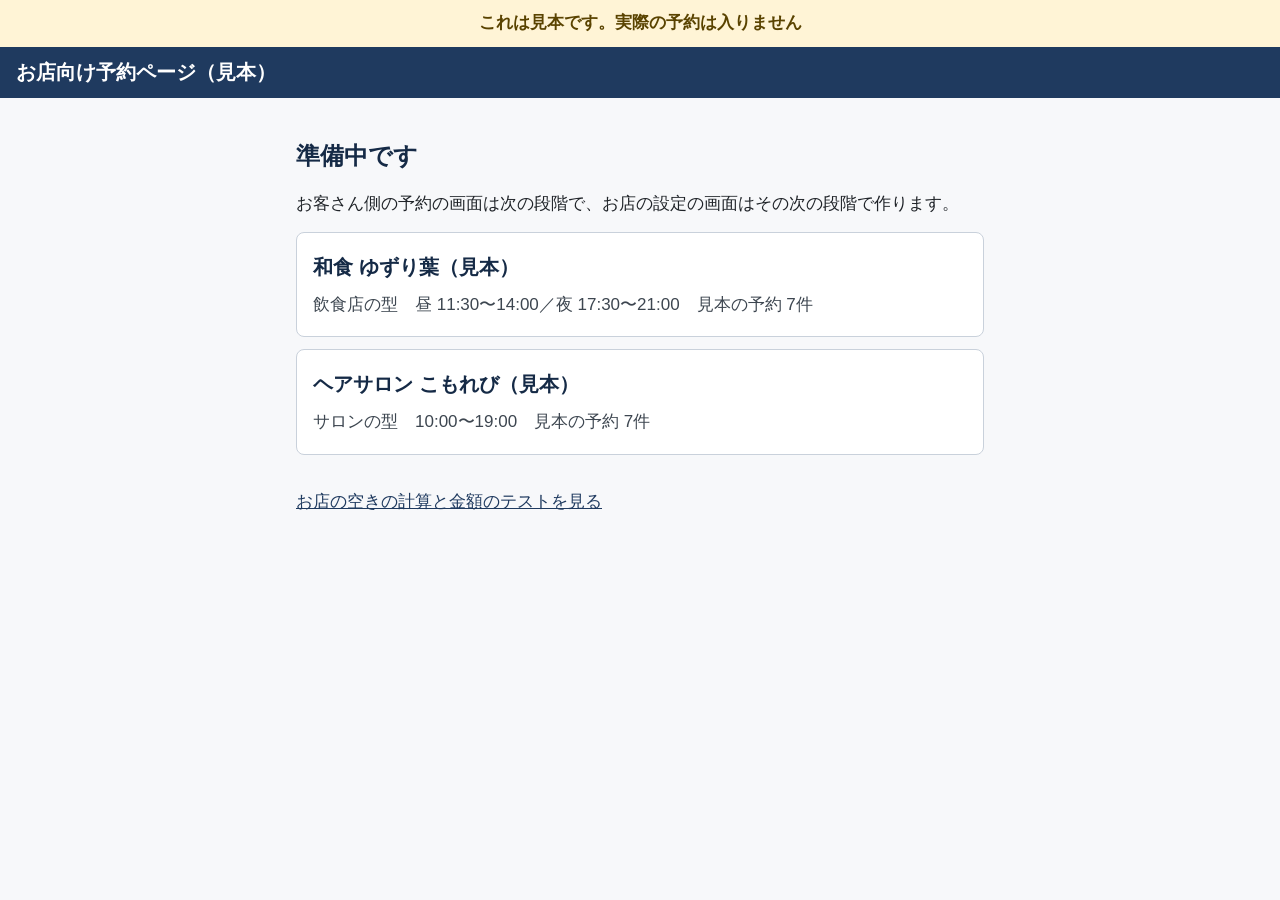
==== shop/index.html @ e0e515ce "お店向け予約ページ 段階1：骨組み・設定データの形・見本の2店・空きの計算・テスト - shop/CLAUDE.md（作業指示書2）を追加 - shop/js/shops.js：お店の設定の形、和食 " ====
<!DOCTYPE html>
<html lang="ja">
<head>
  <meta charset="UTF-8">
  <meta name="viewport" content="width=device-width, initial-scale=1">
  <meta name="description" content="但馬の小さなお店向けの予約ページの見本です。実際の予約は入りません。">
  <title>お店向け予約ページ（見本）</title>
  <link rel="stylesheet" href="css/style.css">
</head>
<body data-color="navy">
  <!-- 全画面に出す「見本です」のお知らせ -->
  <p class="demo-notice" id="demo-notice"></p>

  <header class="site-header">
    <p class="site-name" id="site-name">お店向け予約ページ（見本）</p>
  </header>

  <main class="page" id="app"></main>

  <!-- 読みこむ順番に意味がある：お店の設定 → 計算 → 金額 → 書き方 → 保存 → 画面 -->
  <script src="js/shops.js"></script>
  <script src="js/availability.js"></script>
  <script src="js/price.js"></script>
  <script src="js/format.js"></script>
  <script src="js/store.js"></script>
  <script src="js/app.js"></script>
</body>
</html>
---- shop/css/style.css ----
/* =============================================================
   shop/css/style.css — お店向け予約ページの見た目
   レッスン予約の css/style.css を写したもの（iPhone の入力欄の指定もそのまま入っている）。
   お店の色は、5色から選ぶ（body の data-color で切りかえる）。
   ============================================================= */

:root {
  /* お店の色（既定は紺）。下の body[data-color] で5色を切りかえる */
  --color-main: #1f3a5f;
  --color-main-dark: #152a46;
  --color-main-light: #e8eef6;

  --color-text: #1f2328;      /* 本文 */
  --color-text-sub: #3d4650;  /* 説明文（薄くしすぎない） */
  --color-bg: #f7f8fa;
  --color-surface: #ffffff;
  --color-border: #c9d1db;

  --color-notice-bg: #fff4d6; /* 「見本です」の帯 */
  --color-notice-text: #5a4300;

  --color-few: #7a5200;       /* △ 残りわずか（せかさない落ち着いた茶） */
  --color-none-bg: #eceef1;   /* × の日の地（赤で塗らない） */
  --color-none-text: #5b636d; /* × の日の文字（読める濃さ） */
  --color-error: #8a3b00;     /* 入力のまちがい */

  --color-ok: #1e6b3a;        /* テストの成功 */
  --color-ng: #8a3b00;        /* テストの失敗（赤で塗らない） */

  --font-size-base: 17px;
  --line-height: 1.8;
  --tap-height: 48px;         /* ボタンの高さの下限 */
  --radius: 8px;
}

/* お店の色（5色）。設定の color と同じ名前 */
body[data-color="navy"]  { --color-main: #1f3a5f; --color-main-dark: #152a46; --color-main-light: #e8eef6; }
body[data-color="green"] { --color-main: #2e5a44; --color-main-dark: #1f3f30; --color-main-light: #e6f0ea; }
body[data-color="brown"] { --color-main: #5c4330; --color-main-dark: #402e20; --color-main-light: #f2ebe4; }
body[data-color="wine"]  { --color-main: #6b2f3a; --color-main-dark: #4c2029; --color-main-light: #f4e8ea; }
body[data-color="gray"]  { --color-main: #3a3f45; --color-main-dark: #26292d; --color-main-light: #eceef0; }


* { box-sizing: border-box; }

html { font-size: var(--font-size-base); }

body {
  margin: 0;
  background: var(--color-bg);
  color: var(--color-text);
  font-family: "Hiragino Sans", "Hiragino Kaku Gothic ProN", "Noto Sans JP", "Yu Gothic", Meiryo, sans-serif;
  line-height: var(--line-height);
}

a { color: var(--color-main); }

/* 「これは見本です」の帯 */
.demo-notice {
  margin: 0;
  padding: 8px 16px;
  background: var(--color-notice-bg);
  color: var(--color-notice-text);
  text-align: center;
  font-weight: bold;
}

.site-header {
  background: var(--color-main);
  color: #fff;
  padding: 8px 16px;
  display: flex;
  flex-wrap: wrap;
  align-items: center;
  justify-content: space-between;
  gap: 4px 16px;
}

/* お客さん側・教室側の切り替え */
.mode-switch { display: flex; flex-wrap: wrap; align-items: center; gap: 4px 8px; }
.mode-btn {
  min-height: var(--tap-height);
  padding: 6px 14px;
  border: 2px solid #fff;
  border-radius: var(--radius);
  background: transparent;
  color: #fff;
  font-weight: bold;
  cursor: pointer;
}
.mode-btn[aria-pressed="true"] { background: #fff; color: var(--color-main-dark); }
.mode-note { font-size: 0.9rem; }

.site-name {
  margin: 0;
  font-size: 1.15rem;
  font-weight: bold;
}

.page {
  max-width: 720px;
  margin: 0 auto;
  padding: 24px 16px 48px;
}

/* 本文と「選んだ内容」を並べる枠（スマホでは本文だけ） */
.layout {
  max-width: 1100px;
  margin: 0 auto;
}
.layout > .page { margin: 0 auto; }

h1 {
  font-size: 1.4rem;
  color: var(--color-main-dark);
  line-height: 1.5;
}

h2 {
  font-size: 1.2rem;
  color: var(--color-main-dark);
  margin: 0 0 8px;
}

p { margin: 0 0 12px; }

.sub { color: var(--color-text-sub); font-size: 1rem; }

.section { margin-top: 32px; }

/* ---------- ボタン ---------- */
button { font: inherit; }

.btn {
  display: inline-flex;
  align-items: center;
  justify-content: center;
  min-height: var(--tap-height);
  padding: 10px 24px;
  border-radius: var(--radius);
  border: 2px solid var(--color-main);
  font-weight: bold;
  cursor: pointer;
}
.btn-primary { background: var(--color-main); color: #fff; }
.btn-primary:hover { background: var(--color-main-dark); }
.btn-secondary { background: var(--color-surface); color: var(--color-main); }
.btn-secondary:hover { background: var(--color-main-light); }
.btn-large { min-height: 56px; font-size: 1.15rem; padding: 12px 40px; }

.actions { margin: 24px 0 8px; }
.actions .btn { width: 100%; }

button:focus-visible, input:focus-visible, textarea:focus-visible {
  outline: 3px solid #f0b400;
  outline-offset: 2px;
}

/* ---------- 手順の見出し ---------- */
.step-head {
  display: flex;
  align-items: center;
  justify-content: space-between;
  gap: 12px;
  margin-bottom: 4px;
}
.btn-back {
  min-height: var(--tap-height);
  padding: 8px 16px 8px 8px;
  border: none;
  background: none;
  color: var(--color-main);
  font-weight: bold;
  cursor: pointer;
  text-decoration: underline;
}
.step-count { margin: 0; color: var(--color-text-sub); font-size: 1rem; }

/* ---------- トップ ---------- */
.hero {
  background: var(--color-surface);
  border: 1px solid var(--color-border);
  border-radius: var(--radius);
  padding: 24px 20px;
  text-align: center;
}
.hero h1 { margin-top: 0; font-size: 1.7rem; }
.lead { font-size: 1.05rem; text-align: left; }
.hero .btn-large { width: 100%; max-width: 360px; margin-top: 8px; }

.place-list { list-style: none; padding: 0; margin: 0; }
.place-list li {
  background: var(--color-surface);
  border: 1px solid var(--color-border);
  border-radius: var(--radius);
  padding: 12px 16px;
  margin-bottom: 8px;
}
.place-name { display: block; font-weight: bold; color: var(--color-main-dark); }
.place-detail { display: block; color: var(--color-text-sub); }

/* ---------- 選ぶカード（講座・場所） ---------- */
.choice-list { display: grid; gap: 12px; margin: 16px 0; }
.choice {
  display: block;
  width: 100%;
  min-height: var(--tap-height);
  text-align: left;
  padding: 14px 16px 14px 52px;
  background: var(--color-surface);
  border: 2px solid var(--color-border);
  border-radius: var(--radius);
  color: var(--color-text);
  cursor: pointer;
  position: relative;
  line-height: 1.6;
}
/* 左の丸（選ぶと塗りつぶし） */
.choice::before {
  content: "";
  position: absolute;
  left: 16px;
  top: 18px;
  width: 22px;
  height: 22px;
  border: 2px solid var(--color-main);
  border-radius: 50%;
  background: #fff;
}
.choice[aria-checked="true"] {
  border-color: var(--color-main);
  background: var(--color-main-light);
  box-shadow: 0 0 0 1px var(--color-main);
}
.choice[aria-checked="true"]::before {
  background: var(--color-main);
  box-shadow: inset 0 0 0 4px #fff;
}
.choice-title { display: block; font-weight: bold; font-size: 1.1rem; color: var(--color-main-dark); }
.choice-meta { display: block; font-weight: bold; }
.choice-desc { display: block; color: var(--color-text-sub); }

.notes { padding-left: 1.3em; margin: 8px 0 16px; }

.tickets table {
  width: 100%;
  border-collapse: collapse;
  background: var(--color-surface);
  font-size: 1rem;
}
.tickets caption { text-align: left; font-weight: bold; padding-bottom: 4px; }
.tickets th, .tickets td {
  border: 1px solid var(--color-border);
  padding: 6px 8px;
  text-align: left;
}
.tickets tbody th { white-space: nowrap; }
.tickets thead th { background: var(--color-main-light); }
.tickets p { margin-top: 8px; }

/* ---------- ③ 日付（カレンダー） ---------- */
.earliest {
  background: var(--color-surface);
  border: 2px solid var(--color-main);
  border-radius: var(--radius);
  padding: 16px;
  margin: 16px 0;
}
.earliest-label { margin: 0; color: var(--color-text-sub); font-weight: bold; }
.earliest-value { font-size: 1.25rem; font-weight: bold; color: var(--color-main-dark); margin: 4px 0 12px; }
.earliest .btn { width: 100%; }

.legend { display: flex; flex-wrap: wrap; gap: 4px 16px; font-size: 1rem; }

.cal-nav {
  display: flex;
  align-items: center;
  justify-content: space-between;
  gap: 8px;
  margin: 8px 0;
}
.cal-title { margin: 0; font-size: 1.2rem; }
.btn-month {
  min-height: var(--tap-height);
  padding: 8px 12px;
  border: 2px solid var(--color-main);
  border-radius: var(--radius);
  background: var(--color-surface);
  color: var(--color-main);
  font-weight: bold;
  cursor: pointer;
}
.btn-month:disabled { border-color: var(--color-border); color: var(--color-none-text); cursor: default; }

.calendar { width: 100%; border-collapse: separate; border-spacing: 3px; table-layout: fixed; margin-bottom: 12px; }
.calendar th { font-size: 0.95rem; font-weight: bold; color: var(--color-text-sub); padding: 4px 0; }
.calendar td { padding: 0; height: 60px; }
.cal-day {
  display: flex;
  flex-direction: column;
  align-items: center;
  justify-content: center;
  width: 100%;
  height: 100%;
  min-height: var(--tap-height);
  border-radius: 6px;
  border: 2px solid var(--color-border);
  background: var(--color-surface);
  line-height: 1.2;
}
button.cal-day { cursor: pointer; }
button.cal-day:hover { border-color: var(--color-main); }
.cal-num { font-size: 1rem; font-weight: bold; }
.cal-mark { font-size: 1.1rem; font-weight: bold; }
.mark-ok, .mark-ok .cal-mark { color: var(--color-main); }
/* ○ は文字の形が小さく見えるので、△・× と同じくらいの大きさの輪を線で描く（文字は読み上げ用に残す） */
.mark-ok .cal-mark, .ring {
  display: inline-block;
  width: 0.95em;
  height: 0.95em;
  margin: 0.15em 0;
  border: 2.5px solid var(--color-main);
  border-radius: 50%;
  font-size: 1rem;
  color: transparent;
  overflow: hidden;
  vertical-align: middle;
}
.mark-few, .mark-few .cal-mark { color: var(--color-few); }
.cal-day.mark-none { background: var(--color-none-bg); border-color: var(--color-none-bg); color: var(--color-none-text); }
.mark-none-text { color: var(--color-none-text); }
.cal-day.is-selected { border-color: var(--color-main); background: var(--color-main-light); box-shadow: 0 0 0 1px var(--color-main); }

/* ---------- ④ 時間 ---------- */
.day-title { font-size: 1.15rem; font-weight: bold; margin: 8px 0 4px; }
.time-list {
  display: grid;
  grid-template-columns: repeat(auto-fill, minmax(140px, 1fr));
  gap: 8px;
  margin: 12px 0;
}
.time-btn {
  min-height: var(--tap-height);
  padding: 8px;
  border: 2px solid var(--color-main);
  border-radius: var(--radius);
  background: var(--color-surface);
  color: var(--color-main-dark);
  font-weight: bold;
  font-size: 1.05rem;
  cursor: pointer;
}
.time-btn[aria-checked="true"] { background: var(--color-main); color: #fff; }
.chosen {
  background: var(--color-main-light);
  border-radius: var(--radius);
  padding: 12px 16px;
  margin-top: 16px;
}

/* お知らせ（先に予約が入ったときなど）。責めない落ち着いた色 */
.notice {
  background: var(--color-notice-bg);
  color: var(--color-notice-text);
  border-radius: var(--radius);
  padding: 12px 16px;
  font-weight: bold;
}
.notice-plain {
  background: var(--color-main-light);
  border-radius: var(--radius);
  padding: 12px 16px;
}

/* ---------- ⑤ 入力 ---------- */
.field { margin-bottom: 20px; }
.field label { display: block; font-weight: bold; margin-bottom: 4px; }
.field input, .field textarea, .field select {
  display: block;
  width: 100%;
  max-width: 100%;
  min-width: 0;          /* iPhone で入力欄が中身の幅に引っぱられて、はみ出さないように */
  box-sizing: border-box;
  min-height: var(--tap-height);
  padding: 10px 12px;
  font: inherit;
  color: var(--color-text);
  background: #fff;
  border: 2px solid var(--color-border);
  border-radius: var(--radius);
}
.field input:focus, .field textarea:focus { border-color: var(--color-main); }

/* 日付の入力欄：iPhone（Safari）は独自の見た目で幅を決めるので、
   見た目の指定を外して（appearance: none）ほかの欄と同じ幅・高さにそろえる */
.field input[type="date"] {
  -webkit-appearance: none;
  appearance: none;
  height: var(--tap-height);
  line-height: 1.4;
  text-align: left;
}
.field input[type="date"]::-webkit-date-and-time-value { text-align: left; }
.field-hint { margin: 4px 0 0; color: var(--color-text-sub); font-size: 1rem; }
.field-hint.is-empty { color: var(--color-main-dark); font-weight: bold; }
.field [aria-invalid="true"] { border-color: var(--color-error); }
.field-error { color: var(--color-error); font-weight: bold; margin: 4px 0 0; }
.tag-req, .tag-opt {
  display: inline-block;
  font-size: 0.85rem;
  padding: 0 8px;
  border-radius: 4px;
  margin-left: 4px;
  vertical-align: middle;
}
.tag-req { background: var(--color-main); color: #fff; }
.tag-opt { background: var(--color-none-bg); color: var(--color-text); }

/* ---------- ⑥ 確認・⑦ 完了 ---------- */
.demo-notice-strong {
  background: var(--color-notice-bg);
  color: var(--color-notice-text);
  border: 2px solid #d9b44a;
  border-radius: var(--radius);
  padding: 12px 8px;
  font-weight: bold;
  text-align: center;
}

.details {
  margin: 16px 0;
  background: var(--color-surface);
  border: 1px solid var(--color-border);
  border-radius: var(--radius);
}
.details > div {
  display: grid;
  grid-template-columns: 7.5em 1fr;
  gap: 8px;
  padding: 10px 16px;
  border-bottom: 1px solid var(--color-border);
}
.details > div:last-child { border-bottom: none; }
.details dt { font-weight: bold; color: var(--color-main-dark); }
.details dd { margin: 0; overflow-wrap: anywhere; }
/* スマホでは項目名の下に中身を出す（中身の幅を広くとるため） */
@media (max-width: 599px) {
  .details > div { grid-template-columns: 1fr; gap: 0; }
}

.contact-box {
  margin: 24px 0;
  padding: 16px;
  background: var(--color-surface);
  border: 2px solid var(--color-main);
  border-radius: var(--radius);
}

.booking-number {
  text-align: center;
  background: var(--color-main);
  color: #fff;
  border-radius: var(--radius);
  padding: 16px;
  margin: 16px 0;
}
.booking-number-label { margin: 0; font-weight: bold; }
.booking-number-value { margin: 0; font-size: 1.6rem; font-weight: bold; letter-spacing: 0.05em; }

.flow { padding-left: 1.5em; }
.flow li { margin-bottom: 6px; }

.email-preview {
  white-space: pre-wrap;
  overflow-wrap: anywhere;
  font-family: inherit;
  font-size: 1rem;
  line-height: 1.7;
  background: var(--color-surface);
  border: 1px dashed var(--color-border);
  border-radius: var(--radius);
  padding: 16px;
}

/* ---------- 教室側 ---------- */
body.is-admin .page { max-width: 1040px; }

.tabs { display: flex; flex-wrap: wrap; gap: 8px; margin: 8px 0 20px; border-bottom: 2px solid var(--color-main); }
.tab-btn {
  min-height: var(--tap-height);
  padding: 8px 16px;
  border: 2px solid var(--color-main);
  border-bottom: none;
  border-radius: var(--radius) var(--radius) 0 0;
  background: var(--color-surface);
  color: var(--color-main);
  font-weight: bold;
  cursor: pointer;
  margin-bottom: -2px;
}
.tab-btn[aria-selected="true"] { background: var(--color-main); color: #fff; }

.filters { display: flex; flex-wrap: wrap; gap: 8px; }
.filter-btn {
  min-height: var(--tap-height);
  min-width: 88px;
  padding: 8px 16px;
  border: 2px solid var(--color-main);
  border-radius: var(--radius);
  background: var(--color-surface);
  color: var(--color-main);
  font-weight: bold;
  cursor: pointer;
}
.filter-btn[aria-pressed="true"] { background: var(--color-main-light); box-shadow: inset 0 -4px 0 var(--color-main); }
.period { margin: 12px 0; font-weight: bold; }
.empty { padding: 16px; background: var(--color-surface); border: 1px solid var(--color-border); border-radius: var(--radius); }

.admin-table { width: 100%; border-collapse: collapse; background: var(--color-surface); }
.admin-table th, .admin-table td {
  border-bottom: 1px solid var(--color-border);
  padding: 10px 12px;
  text-align: left;
  vertical-align: middle;
}
.admin-table thead th { background: var(--color-main-light); color: var(--color-main-dark); white-space: nowrap; }
.admin-table tr.is-cancelled td { color: var(--color-none-text); background: var(--color-none-bg); }
.status-cancelled { font-weight: bold; }
.btn-small { min-height: var(--tap-height); padding: 6px 16px; }

.block-form {
  max-width: 640px;
  background: var(--color-surface);
  border: 1px solid var(--color-border);
  border-radius: var(--radius);
  padding: 16px;
}
.field-row { display: grid; grid-template-columns: minmax(0, 1fr) minmax(0, 1fr); gap: 16px; }
.field-row > .field { min-width: 0; }
.block-form .field { margin-bottom: 12px; }

/* スマホでは表を1件ずつのカードにする（横にはみ出さないように） */
@media (max-width: 699px) {
  .tabs { border-bottom: none; }
  .tab-btn { border-bottom: 2px solid var(--color-main); border-radius: var(--radius); margin-bottom: 0; }
  .admin-table thead { display: none; }
  .admin-table, .admin-table tbody, .admin-table tr, .admin-table td { display: block; width: 100%; }
  .admin-table tr { border: 1px solid var(--color-border); border-radius: var(--radius); margin-bottom: 12px; padding: 4px 0; background: var(--color-surface); }
  .admin-table td { border-bottom: none; padding: 4px 16px; display: grid; grid-template-columns: 6em 1fr; gap: 8px; }
  .admin-table td::before { content: attr(data-label); font-weight: bold; color: var(--color-main-dark); }
  .admin-table { background: transparent; }
}

/* ---------- 選んだ内容（スマホは下に固定の帯） ---------- */
.summary {
  position: fixed;
  left: 0;
  right: 0;
  bottom: 0;
  z-index: 10;
  background: var(--color-main-dark);
  color: #fff;
  padding: 8px 16px 10px;
  font-size: 1rem;
  line-height: 1.5;
  box-shadow: 0 -2px 8px rgba(0, 0, 0, 0.15);
}
.summary[hidden] { display: none; }
.summary-title { display: none; }
.summary-list { margin: 0; display: grid; grid-template-columns: 1fr; gap: 0; }
.summary-list > div { display: flex; gap: 8px; min-width: 0; }
.summary-list dt { flex: none; opacity: 0.85; }
.summary-list dd { margin: 0; font-weight: bold; min-width: 0; overflow-wrap: anywhere; }

/* スマホで文字を入れている間は帯を隠す（js/app.js が is-typing をつける） */
@media (max-width: 959px) {
  body.is-typing .summary { display: none; }
}

/* パソコン・タブレット：本文の右に並べる */
@media (min-width: 960px) {
  .layout {
    display: grid;
    grid-template-columns: minmax(0, 720px) 320px;
    justify-content: center;
    gap: 32px;
    padding: 0 24px;
  }
  .layout.no-summary { grid-template-columns: minmax(0, 720px); }
  body.is-admin .layout.no-summary { grid-template-columns: minmax(0, 1040px); }
  .layout > .page { margin: 0; padding-left: 0; padding-right: 0; width: 100%; }
  .summary {
    position: sticky;
    top: 24px;
    align-self: start;
    margin-top: 24px;
    border-radius: var(--radius);
    padding: 16px 20px;
    box-shadow: none;
  }
  .summary-title { display: block; font-weight: bold; margin-bottom: 8px; font-size: 1.05rem; }
  .summary-list { grid-template-columns: 1fr; gap: 8px; }
  .summary-list > div { flex-direction: column; gap: 0; }
  .actions .btn { width: auto; min-width: 320px; }
}

/* ---------- テストページ ---------- */
.test-summary {
  padding: 12px 16px;
  border-radius: var(--radius);
  background: var(--color-surface);
  border: 2px solid var(--color-border);
  font-weight: bold;
}
.test-summary[data-result="pass"] { border-color: var(--color-ok); color: var(--color-ok); }
.test-summary[data-result="fail"] { border-color: var(--color-ng); color: var(--color-ng); }

.test-list { padding-left: 1.5em; }
.test-list li { margin: 6px 0; overflow-wrap: anywhere; }
.test-ok { color: var(--color-ok); }
.test-ng { color: var(--color-ng); font-weight: bold; }

/* ---------- お店の予約ページで足したもの ---------- */
.shop-cards { display: grid; gap: 12px; }
.shop-card {
  background: var(--color-surface);
  border: 1px solid var(--color-border);
  border-radius: var(--radius);
  padding: 16px;
}
.shop-card h2 { margin-bottom: 4px; }
.shop-card p:last-child { margin-bottom: 0; }
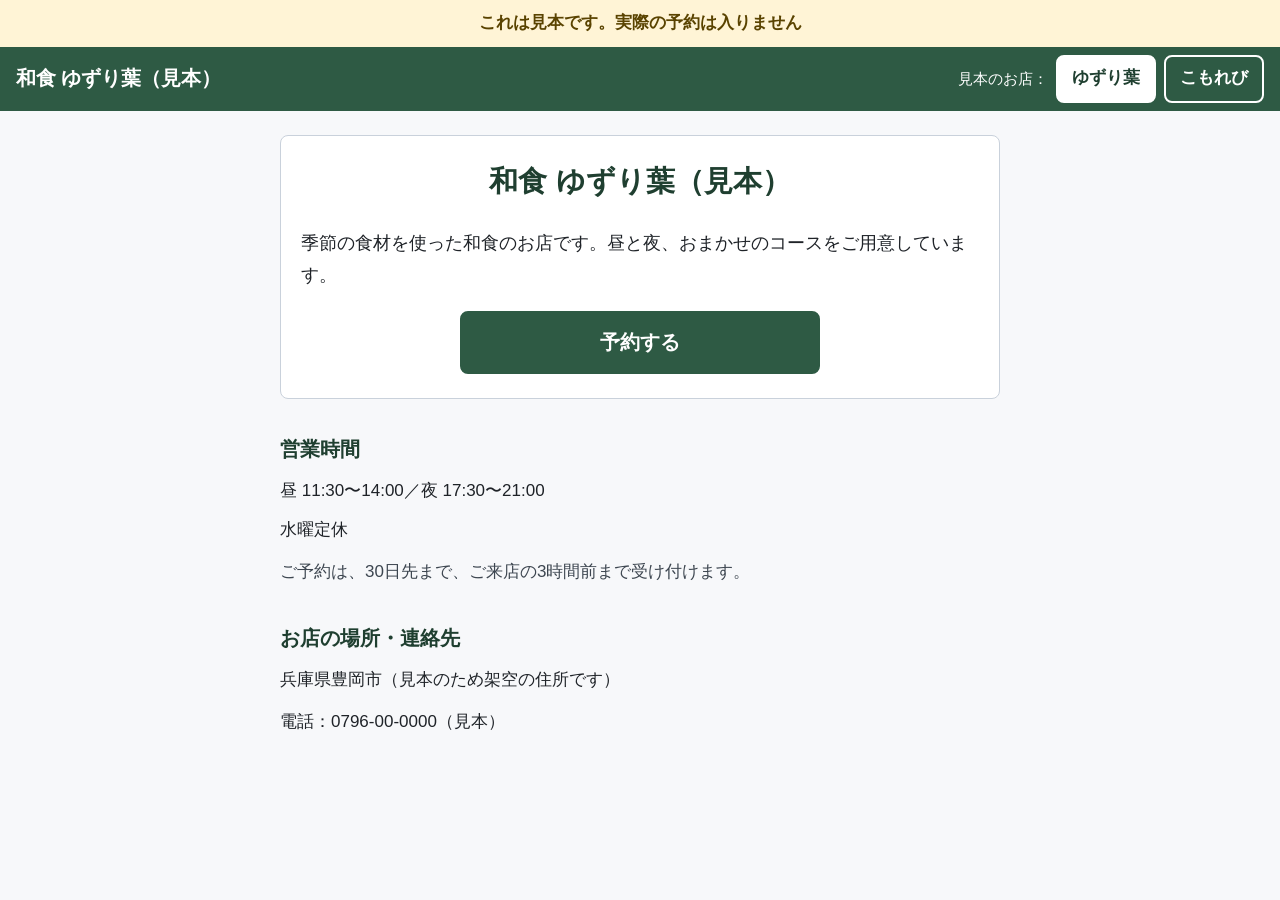
==== commit 2b8b74a8: "お店向け予約ページ 段階2：お客さん側（飲食店・サロンの2つの型） - 飲食店：コース → 人数と席 → 日付 → 時間 → お客様情報 → 確認 → 完了 - サロン：メニュー → 担当（指名なしが" ====
--- a/shop/index.html
+++ b/shop/index.html
@@ -3,6 +3,7 @@
 <head>
   <meta charset="UTF-8">
   <meta name="viewport" content="width=device-width, initial-scale=1">
+  <meta name="theme-color" content="#1f3a5f">
   <meta name="description" content="但馬の小さなお店向けの予約ページの見本です。実際の予約は入りません。">
   <title>お店向け予約ページ（見本）</title>
   <link rel="stylesheet" href="css/style.css">
@@ -13,9 +14,16 @@
 
   <header class="site-header">
     <p class="site-name" id="site-name">お店向け予約ページ（見本）</p>
+    <!-- 見本のお店の切り替え -->
+    <nav class="mode-switch" id="shop-switch" aria-label="見本のお店の切り替え"></nav>
   </header>
 
-  <main class="page" id="app"></main>
+  <div class="layout">
+    <!-- 画面はここに js/app.js が描く -->
+    <main class="page" id="app"></main>
+    <!-- 選んだ内容と料金・時間（スマホは下に固定の帯、パソコンは右側） -->
+    <aside class="summary" id="summary" aria-label="選んだ内容" hidden></aside>
+  </div>
 
   <!-- 読みこむ順番に意味がある：お店の設定 → 計算 → 金額 → 書き方 → 保存 → 画面 -->
   <script src="js/shops.js"></script>
--- a/shop/css/style.css
+++ b/shop/css/style.css
@@ -630,3 +630,45 @@
 }
 .shop-card h2 { margin-bottom: 4px; }
 .shop-card p:last-child { margin-bottom: 0; }
+
+/* 部の名前（昼のみ・夜のみ） */
+.badge {
+  display: inline-block;
+  font-size: 0.85rem;
+  padding: 0 8px;
+  border-radius: 4px;
+  background: var(--color-main-light);
+  color: var(--color-main-dark);
+  border: 1px solid var(--color-main);
+  vertical-align: middle;
+}
+
+/* 人数のボタン */
+.size-list { display: grid; grid-template-columns: repeat(auto-fill, minmax(84px, 1fr)); gap: 8px; margin: 8px 0 12px; }
+.size-btn {
+  min-height: 56px;
+  border: 2px solid var(--color-main);
+  border-radius: var(--radius);
+  background: var(--color-surface);
+  color: var(--color-main-dark);
+  font-weight: bold;
+  font-size: 1.1rem;
+  cursor: pointer;
+}
+.size-btn[aria-checked="true"] { background: var(--color-main); color: #fff; }
+
+/* 選べない席の種類（赤で塗らない） */
+.choice:disabled { cursor: default; background: var(--color-none-bg); border-color: var(--color-none-bg); color: var(--color-none-text); }
+.choice:disabled::before { border-color: var(--color-none-text); background: transparent; }
+.choice:disabled .choice-title, .choice:disabled .choice-desc { color: var(--color-none-text); }
+
+.part-title { margin: 16px 0 4px; font-size: 1.1rem; }
+.plain-list { list-style: none; padding: 0; margin: 0 0 8px; }
+
+/* キャンセル料のお知らせ（確定の前に必ず目に入るように） */
+.fee-notice {
+  background: var(--color-notice-bg);
+  color: var(--color-notice-text);
+  border-radius: var(--radius);
+  padding: 12px 16px;
+}
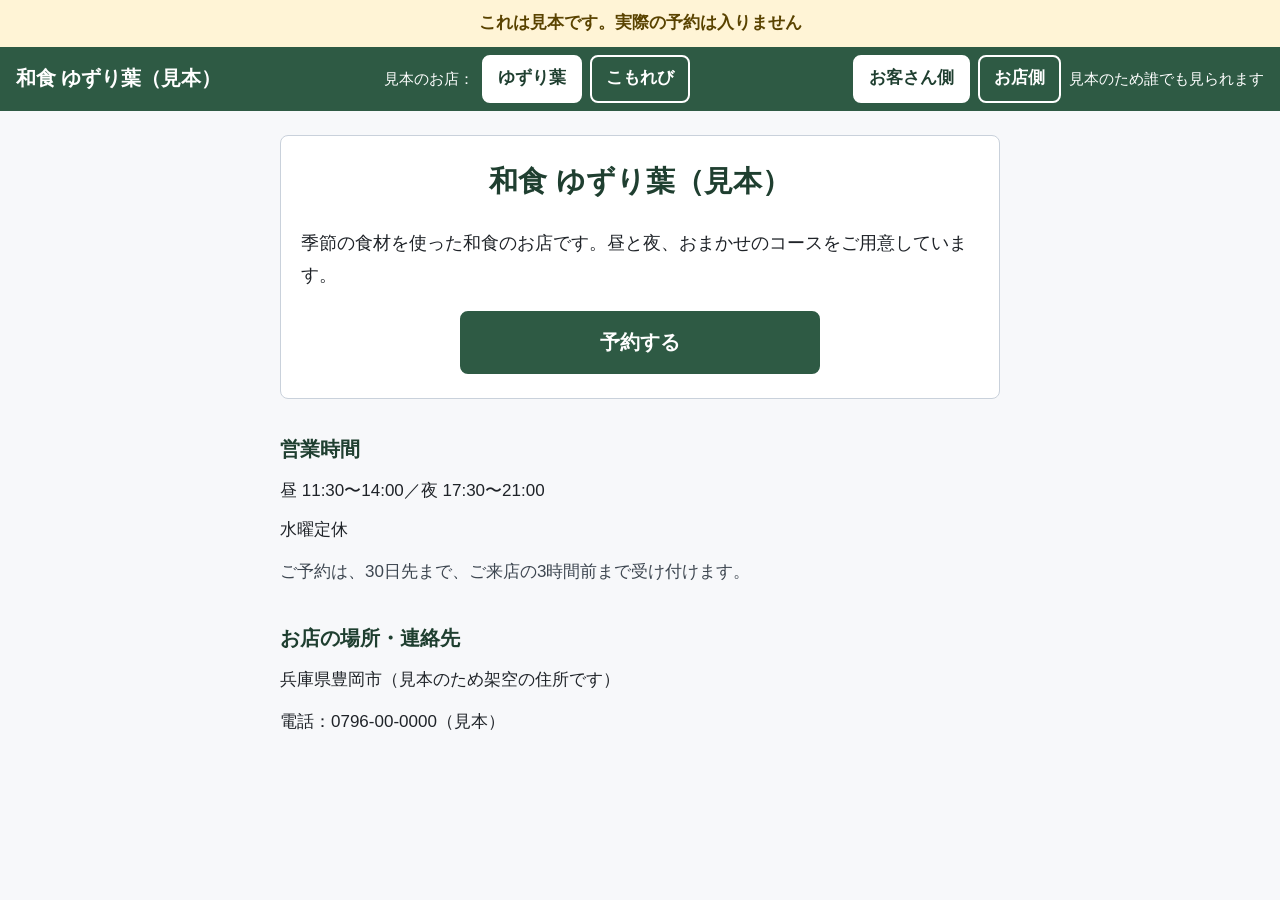
==== commit 5016addf: "お店向け予約ページ 段階3：お店側（設定・書き出しと読み込み・予約一覧・受けない時間・リセット） - 画面上部に「お客さん側／お店側」の切り替え - 設定：お店の基本・営業（1日2部・定休日・臨時休業" ====
--- a/shop/index.html
+++ b/shop/index.html
@@ -16,6 +16,12 @@
     <p class="site-name" id="site-name">お店向け予約ページ（見本）</p>
     <!-- 見本のお店の切り替え -->
     <nav class="mode-switch" id="shop-switch" aria-label="見本のお店の切り替え"></nav>
+    <!-- お客さん側とお店側の切り替え（見本なのでログインはなし） -->
+    <nav class="mode-switch" aria-label="画面の切り替え">
+      <button type="button" class="mode-btn" data-action="mode-customer" id="mode-customer">お客さん側</button>
+      <button type="button" class="mode-btn" data-action="mode-admin" id="mode-admin">お店側</button>
+      <span class="mode-note">見本のため誰でも見られます</span>
+    </nav>
   </header>
 
   <div class="layout">
@@ -25,12 +31,14 @@
     <aside class="summary" id="summary" aria-label="選んだ内容" hidden></aside>
   </div>
 
-  <!-- 読みこむ順番に意味がある：お店の設定 → 計算 → 金額 → 書き方 → 保存 → 画面 -->
+  <!-- 読みこむ順番に意味がある：お店の設定 → 計算 → 金額 → 書き方 → 保存 → 設定の確かめ → お店側の画面 → 画面全体 -->
   <script src="js/shops.js"></script>
   <script src="js/availability.js"></script>
   <script src="js/price.js"></script>
   <script src="js/format.js"></script>
   <script src="js/store.js"></script>
+  <script src="js/settings.js"></script>
+  <script src="js/admin.js"></script>
   <script src="js/app.js"></script>
 </body>
 </html>
--- a/shop/css/style.css
+++ b/shop/css/style.css
@@ -672,3 +672,83 @@
   border-radius: var(--radius);
   padding: 12px 16px;
 }
+
+/* ---------- お店側の設定 ---------- */
+.settings-group {
+  background: var(--color-surface);
+  border: 1px solid var(--color-border);
+  border-radius: var(--radius);
+  padding: 16px;
+  margin: 20px 0;
+}
+.settings-group h3 { font-size: 1.05rem; margin: 16px 0 8px; color: var(--color-main-dark); }
+.settings-card {
+  border: 1px solid var(--color-border);
+  border-radius: var(--radius);
+  padding: 12px;
+  margin-bottom: 12px;
+}
+.settings-card-title { font-weight: bold; color: var(--color-main-dark); }
+.settings-card .field { margin-bottom: 12px; }
+.settings-card-actions { display: flex; flex-wrap: wrap; gap: 8px; }
+.field-row.three { grid-template-columns: minmax(0, 2fr) minmax(0, 1fr) minmax(0, 1fr); }
+fieldset { border: none; padding: 0; margin: 0 0 12px; min-width: 0; }
+legend { font-weight: bold; margin-bottom: 4px; padding: 0; }
+.check { display: inline-flex; align-items: center; gap: 6px; min-height: var(--tap-height); margin-right: 16px; cursor: pointer; }
+.check input { width: 22px; height: 22px; margin: 0; accent-color: var(--color-main); }
+.radio-row { display: flex; flex-wrap: wrap; }
+.radio-col { display: flex; flex-direction: column; }
+.swatch { display: inline-block; width: 20px; height: 20px; border-radius: 50%; border: 1px solid rgba(0, 0, 0, 0.2); }
+.swatch[data-swatch="navy"] { background: #1f3a5f; }
+.swatch[data-swatch="green"] { background: #2e5a44; }
+.swatch[data-swatch="brown"] { background: #5c4330; }
+.swatch[data-swatch="wine"] { background: #6b2f3a; }
+.swatch[data-swatch="gray"] { background: #3a3f45; }
+
+.hours-table { display: grid; gap: 8px; margin-bottom: 8px; }
+.hours-row {
+  display: grid;
+  grid-template-columns: 2em 7em minmax(0, 1fr) minmax(0, 1fr);
+  align-items: center;
+  gap: 8px;
+  border-bottom: 1px solid var(--color-border);
+  padding-bottom: 8px;
+}
+.hours-row.is-closed { color: var(--color-none-text); }
+.hours-day { margin: 0; font-weight: bold; }
+.hours-part { display: flex; align-items: center; gap: 4px; flex-wrap: wrap; min-width: 0; }
+.hours-part span { font-size: 0.95rem; min-width: 2.5em; }
+.hours-part select {
+  min-height: var(--tap-height);
+  padding: 6px 8px;
+  font: inherit;
+  border: 2px solid var(--color-border);
+  border-radius: var(--radius);
+  background: #fff;
+  min-width: 0;
+  max-width: 100%;
+}
+.closed-dates { padding-left: 1.2em; }
+.closed-dates li { margin-bottom: 6px; }
+.file-btn { position: relative; overflow: hidden; }
+.file-btn input { position: absolute; inset: 0; opacity: 0; cursor: pointer; }
+.settings-save { display: flex; flex-wrap: wrap; gap: 12px; }
+
+/* スマホ・タブレットの縦では、曜日ごとの営業時間を縦に並べる */
+@media (max-width: 699px) {
+  .hours-row { grid-template-columns: 2em minmax(0, 1fr); }
+  .hours-row .hours-part { grid-column: 1 / -1; }
+  .field-row.three { grid-template-columns: minmax(0, 1fr); }
+}
+
+/* 入力欄の指定（幅いっぱい・枠つき）が、チェックや丸の選択肢にかからないようにする */
+.field .check { display: inline-flex; margin-bottom: 0; font-weight: normal; }
+.field .check input, .check input[type="radio"], .check input[type="checkbox"] {
+  width: 22px;
+  min-width: 22px;
+  height: 22px;
+  min-height: 0;
+  padding: 0;
+  border: none;
+  display: inline-block;
+}
